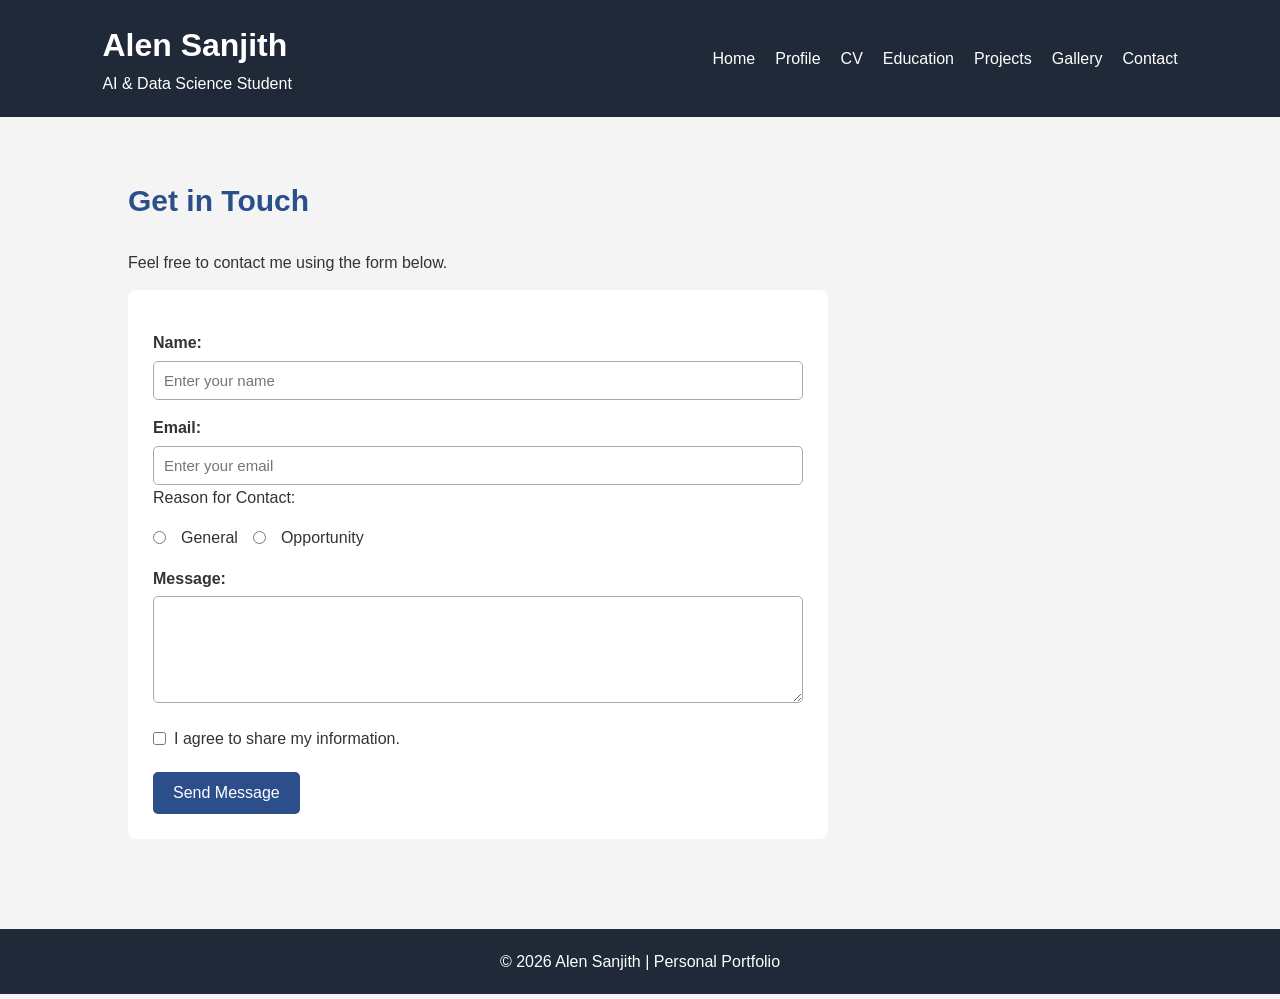
==== contact.html @ d36b81de "Add files via upload" ====
<!DOCTYPE html>
<html lang="en">

<head>

    <meta charset="UTF-8">

    <meta name="viewport" content="width=device-width, initial-scale=1.0">

    <meta name="description" content="Contact Alen Sanjith">

    <meta name="author" content="Alen Sanjith">

    <title>Contact | Alen Sanjith</title>

    <link rel="stylesheet" href="style.css">

</head>


<body>

    <header>

        <div class="header-content">

            <div class="title">
                <h1>Alen Sanjith</h1>
                <p>AI & Data Science Student</p>
            </div>

            <nav>
                <a href="index.html">Home</a>
                <a href="profile.html">Profile</a>
                <a href="cv.html">CV</a>
                <a href="education.html">Education</a>
                <a href="projects.html">Projects</a>
                <a href="gallery.html">Gallery</a>
                <a href="contact.html">Contact</a>
            </nav>

        </div>

    </header>


    <main>

        <section id="contact">

            <h2>Get in Touch</h2>

            <p>
                Feel free to contact me using the form below.
            </p>


            <form>

                <label for="name">Name:</label>

                <input
                    type="text"
                    id="name"
                    name="name"
                    placeholder="Enter your name"
                    required>


                <label for="email">Email:</label>

                <input
                    type="email"
                    id="email"
                    name="email"
                    placeholder="Enter your email"
                    required>


                <p>Reason for Contact:</p>


                <div class="radio-group">

                    <input
                        type="radio"
                        id="general"
                        name="reason"
                        value="general">

                    <label for="general">General</label>


                    <input
                        type="radio"
                        id="opportunity"
                        name="reason"
                        value="opportunity">

                    <label for="opportunity">Opportunity</label>

                </div>


                <label for="message">Message:</label>

                <textarea
                    id="message"
                    name="message"
                    rows="5"
                    placeholder="Enter your message">
                </textarea>


                <div class="checkbox-group">

                    <input
                        type="checkbox"
                        id="agree"
                        name="agree">

                    <label for="agree">
                        I agree to share my information.
                    </label>

                </div>


                <button type="submit">
                    Send Message
                </button>

            </form>

        </section>

    </main>


    <footer>

        <p>
            © 2026 Alen Sanjith | Personal Portfolio
        </p>

    </footer>

</body>

</html>
---- style.css ----
/* =========================
   GENERAL STYLING
========================= */

* {
    margin: 0;
    padding: 0;
    box-sizing: border-box;
}

body {
    font-family: Arial, sans-serif;
    background-color: #f4f4f4;
    color: #333;
    line-height: 1.6;
}


/* =========================
   HEADER
========================= */

header {
    background-color: #1f2937;
    color: white;
    padding: 20px 8%;
}

.header-content {
    display: flex;
    justify-content: space-between;
    align-items: center;
}

.title h1 {
    font-size: 32px;
}

.title p {
    font-size: 16px;
}


/* =========================
   NAVIGATION
========================= */

nav {
    display: flex;
    gap: 20px;
}

nav a {
    color: white;
    text-decoration: none;
    font-size: 16px;
}

nav a:hover {
    color: #60a5fa;
}


/* =========================
   MAIN AND SECTIONS
========================= */

main {
    min-height: 80vh;
}

section {
    padding: 60px 10%;
}

section h2 {
    color: #2c4f8c;
    margin-bottom: 25px;
    font-size: 30px;
}

section h3 {
    margin-top: 20px;
    margin-bottom: 10px;
    color: #333;
}

section p {
    margin-bottom: 15px;
}

article {
    background-color: white;
    padding: 20px;
    margin-bottom: 20px;
    border-radius: 8px;
}


/* =========================
   HOME PAGE
========================= */

#home {
    min-height: 650px;
    display: flex;
    align-items: center;
}

.home-content {
    display: flex;
    justify-content: space-between;
    align-items: center;
    width: 100%;
    gap: 80px;
}

.home-text {
    flex: 1;
}

.welcome-text {
    font-size: 18px;
    font-weight: bold;
    letter-spacing: 4px;
    color: #526274;
    margin-bottom: 25px;
}

.home-text h2 {
    font-size: 70px;
    line-height: 1.1;
    margin-bottom: 15px;
    color: #1f2937;
}

.home-text h2 span {
    color: #3566b8;
}

.home-text h3 {
    font-size: 28px;
    font-weight: normal;
    color: #526274;
    margin-bottom: 30px;
}

.home-description {
    font-size: 19px;
    line-height: 1.8;
    color: #5c6b7a;
    max-width: 700px;
}

.profile-photo {
    flex-shrink: 0;
}

.profile-photo img {
    width: 380px;
    height: 380px;
    object-fit: cover;
    border-radius: 50%;
    border: 8px solid white;
    box-shadow: 0 10px 30px rgba(0, 0, 0, 0.15);
}


/* =========================
   HOME BUTTONS
========================= */

.home-buttons {
    display: flex;
    gap: 15px;
    margin-top: 30px;
}

.primary-button,
.secondary-button {
    padding: 13px 25px;
    border-radius: 6px;
    text-decoration: none;
    font-weight: bold;
    transition: 0.3s;
}

.primary-button {
    background-color: #3566b8;
    color: white;
}

.primary-button:hover {
    background-color: #244b8a;
}

.secondary-button {
    border: 2px solid #3566b8;
    color: #3566b8;
}

.secondary-button:hover {
    background-color: #3566b8;
    color: white;
}


/* =========================
   LISTS
========================= */

ul {
    margin-left: 20px;
    margin-bottom: 15px;
}

li {
    margin-bottom: 8px;
}


/* =========================
   CV TABLE
========================= */

table {
    width: 100%;
    border-collapse: collapse;
    margin-top: 20px;
    margin-bottom: 30px;
    background-color: white;
}

th,
td {
    border: 1px solid #ccc;
    padding: 12px;
    text-align: left;
}

th {
    background-color: #2c4f8c;
    color: white;
}

tr:nth-child(even) {
    background-color: #f2f2f2;
}


/* =========================
   PROJECTS
========================= */

#projects article {
    border-left: 5px solid #2c4f8c;
}


/* =========================
   GALLERY
========================= */

.gallery-container {
    display: flex;
    gap: 20px;
    flex-wrap: wrap;
}

.gallery-container img {
    width: 300px;
    max-width: 100%;
    border-radius: 8px;
}


/* =========================
   IFRAME / MAP
========================= */

iframe {
    width: 100%;
    height: 350px;
    border: 0;
    margin-top: 15px;
}


/* =========================
   CONTACT FORM
========================= */

form {
    background-color: white;
    padding: 25px;
    border-radius: 8px;
    max-width: 700px;
}

form label {
    display: block;
    margin-top: 15px;
    margin-bottom: 5px;
    font-weight: bold;
}

form input[type="text"],
form input[type="email"],
form textarea {
    width: 100%;
    padding: 10px;
    border: 1px solid #aaa;
    border-radius: 5px;
    font-size: 15px;
}

.radio-group {
    display: flex;
    gap: 15px;
    align-items: center;
    margin-bottom: 15px;
}

.radio-group label {
    margin: 0;
    font-weight: normal;
}

.checkbox-group {
    display: flex;
    align-items: center;
    gap: 8px;
    margin-top: 15px;
}

.checkbox-group label {
    margin: 0;
    font-weight: normal;
}

button {
    background-color: #2c4f8c;
    color: white;
    border: none;
    padding: 12px 20px;
    margin-top: 20px;
    border-radius: 5px;
    cursor: pointer;
    font-size: 16px;
}

button:hover {
    background-color: #1e3a6d;
}


/* =========================
   FOOTER
========================= */

footer {
    background-color: #1f2937;
    color: white;
    text-align: center;
    padding: 20px;
    margin-top: 30px;
}


/* =========================
   MOBILE RESPONSIVE DESIGN
========================= */

@media (max-width: 768px) {

    header {
        padding: 20px;
    }

    .header-content {
        flex-direction: column;
        text-align: center;
    }

    nav {
        flex-wrap: wrap;
        justify-content: center;
        margin-top: 15px;
        gap: 10px;
    }

    nav a {
        margin: 5px 8px;
        font-size: 15px;
    }

    section {
        padding: 35px 7%;
    }

    section h2 {
        font-size: 26px;
    }


    /* HOME PAGE MOBILE */

    #home {
        min-height: auto;
    }

    .home-content {
        flex-direction: column-reverse;
        text-align: center;
        gap: 35px;
    }

    .welcome-text {
        font-size: 14px;
        letter-spacing: 3px;
    }

    .home-text h2 {
        font-size: 45px;
    }

    .home-text h3 {
        font-size: 22px;
    }

    .home-description {
        font-size: 16px;
    }

    .profile-photo img {
        width: 250px;
        height: 250px;
    }

    .home-buttons {
        justify-content: center;
    }


    /* TABLE MOBILE */

    table {
        font-size: 13px;
    }

    th,
    td {
        padding: 8px;
    }


    /* GALLERY MOBILE */

    .gallery-container {
        flex-direction: column;
    }


    /* FORM MOBILE */

    form {
        padding: 20px;
    }


    /* MAP MOBILE */

    iframe {
        height: 250px;
    }
}
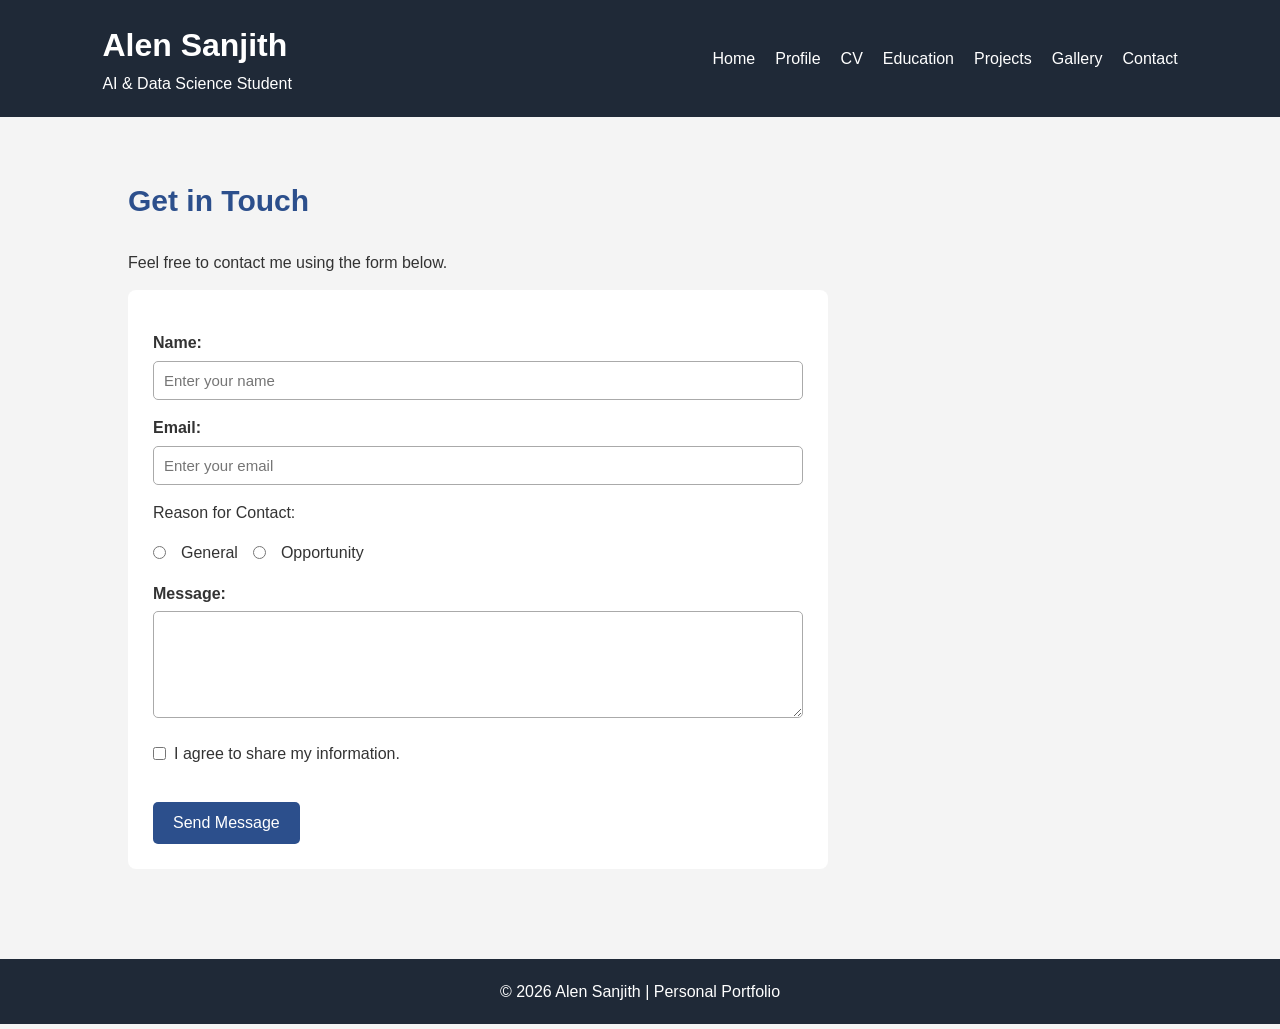
==== commit f61ed8e3: "Update contact.html" ====
--- a/contact.html
+++ b/contact.html
@@ -55,7 +55,7 @@
             </p>
 
 
-            <form>
+            <form id="contactForm">
 
                 <label for="name">Name:</label>
 
@@ -63,8 +63,9 @@
                     type="text"
                     id="name"
                     name="name"
-                    placeholder="Enter your name"
-                    required>
+                    placeholder="Enter your name">
+
+                <p class="error-msg" id="nameError"></p>
 
 
                 <label for="email">Email:</label>
@@ -73,8 +74,9 @@
                     type="email"
                     id="email"
                     name="email"
-                    placeholder="Enter your email"
-                    required>
+                    placeholder="Enter your email">
+
+                <p class="error-msg" id="emailError"></p>
 
 
                 <p>Reason for Contact:</p>
@@ -111,6 +113,8 @@
                     placeholder="Enter your message">
                 </textarea>
 
+                <p class="error-msg" id="messageError"></p>
+
 
                 <div class="checkbox-group">
 
@@ -125,6 +129,7 @@
 
                 </div>
 
+                <p class="error-msg" id="formSuccess"></p>
 
                 <button type="submit">
                     Send Message
@@ -145,6 +150,7 @@
 
     </footer>
 
+    <script src="script.js"></script>
 </body>
 
-</html>+</html>
